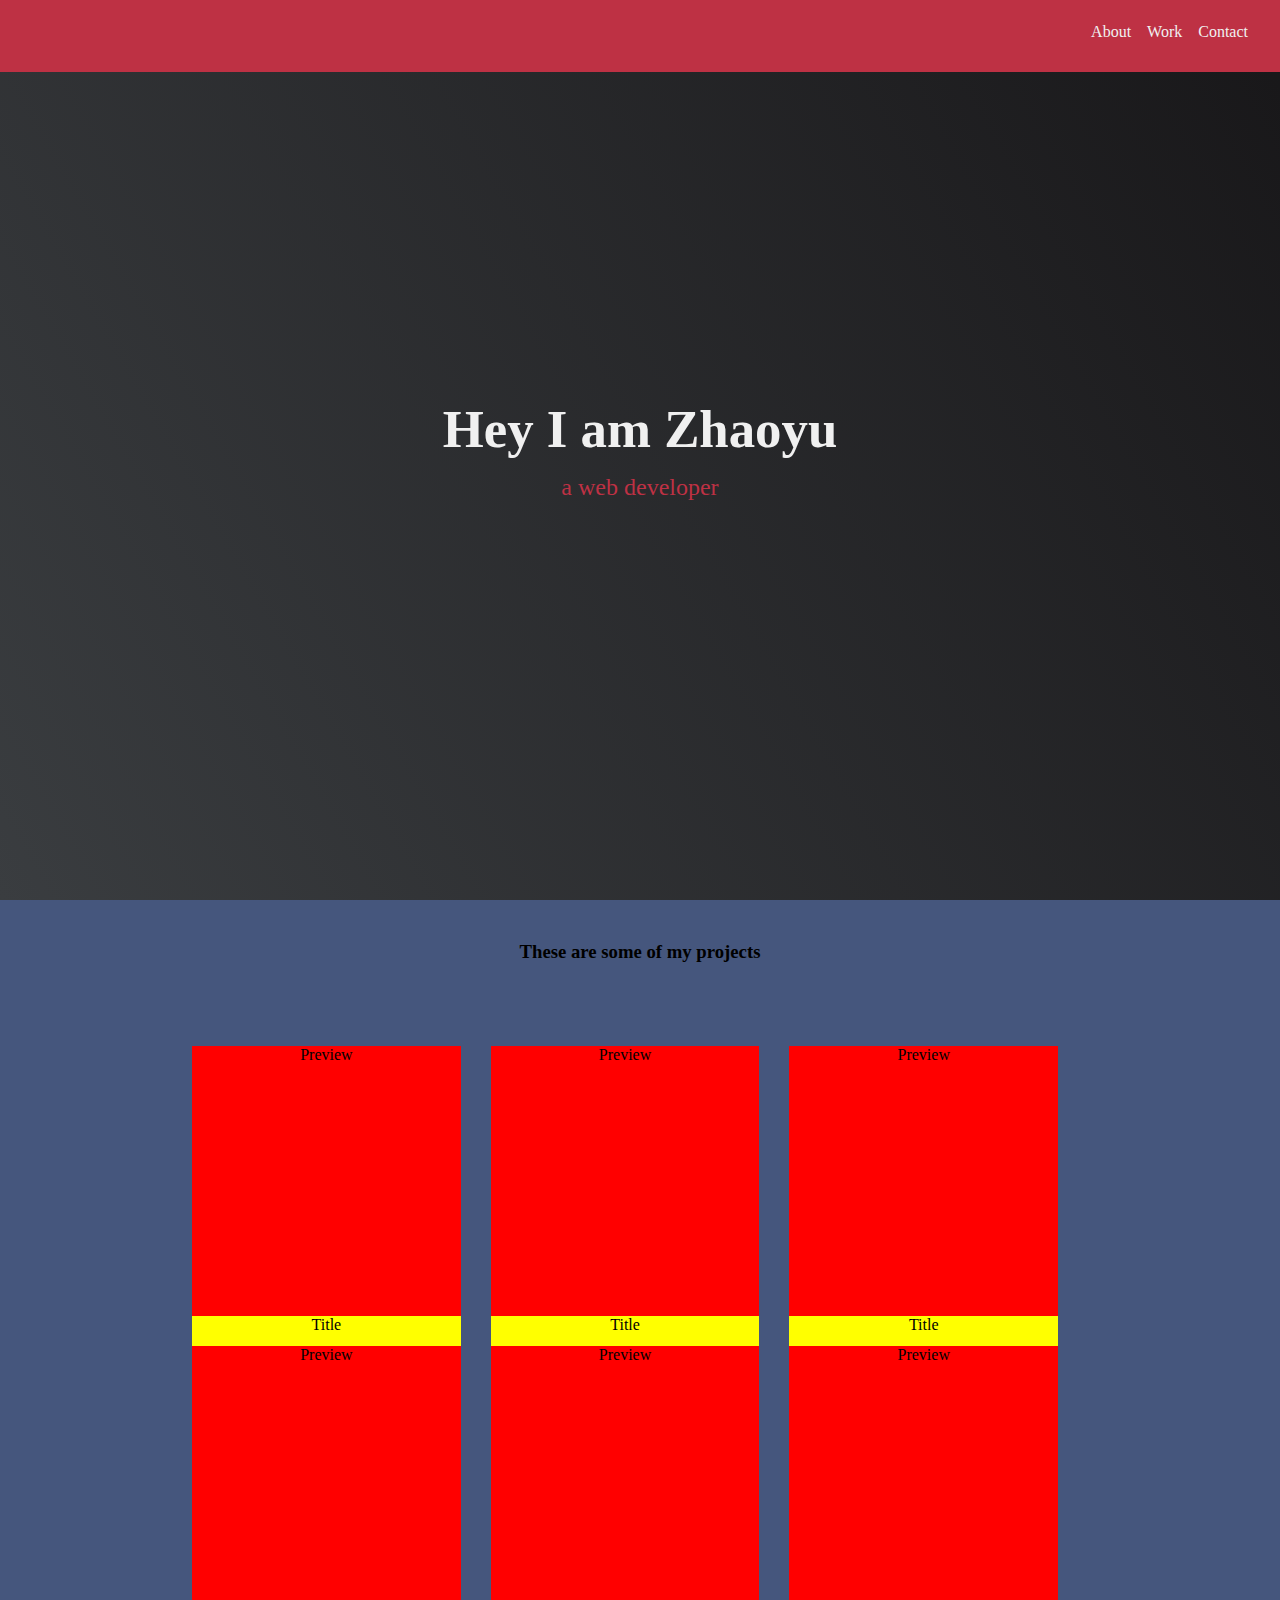
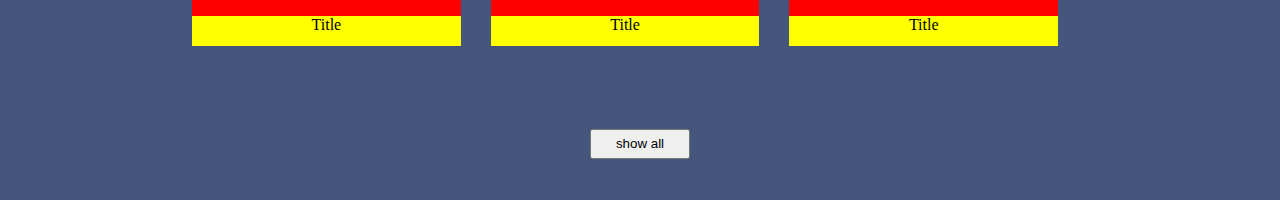
==== index.html @ 2669c868 "porforlio firt upload" ====
<html lang="en">

<head>
    <meta charset="UTF-8">
    <meta name="viewport" content="width=device-width, initial-scale=1.0">
    <title>Document</title>
    <link rel="stylesheet" href="style.css">
</head>

<body>
    <header>
        <ul>
            <li><a href="#">About</a></li>
            <li><a href="">Work</a></li>
            <li><a href="">Contact</a></li>
        </ul>
    </header>
    <section id="welcome-section" class="welcome-section">
        <h1>Hey I am Zhaoyu</h1>
        <p>a web developer</p>
    </section>
    <section id="projects" class="projects">
        <div class="container">
            <div class="projects-title">
                <h3>These are some of my projects</h3>
            </div>
            <div class="showcase-container">
                <div class="showcase">
                    <div class="preview">Preview</div>
                    <div class="title">Title</div>
                </div>
                <div class="showcase">
                    <div class="preview">Preview</div>
                    <div class="title">Title</div>
                </div>
                <div class="showcase">
                    <div class="preview">Preview</div>
                    <div class="title">Title</div>
                </div>
                <div class="showcase">
                    <div class="preview">Preview</div>
                    <div class="title">Title</div>
                </div>
                <div class="showcase">
                    <div class="preview">Preview</div>
                    <div class="title">Title</div>
                </div>
                <div class="showcase">
                    <div class="preview">Preview</div>
                    <div class="title">Title</div>
                </div>
            </div>
            <button type="button">show all</button>
        </div>
    </section>
    <section></section>
    <footer></footer>
</body>

</html>
---- style.css ----
* {
    margin: 0;
    padding: 0;
}

header {
    top: 0;
    width: 100%;
    position: fixed;
    box-sizing: border-box;
    height: 8%;
    overflow: hidden;
    background-color: #be3144;
}

header ul {
    position: absolute;
    right: 2em;
    top: 50%;
    margin-top: -13px;
}

header ul li {
    margin-left: 1em;
    list-style: none;
    float: left;
}

header ul li a {
    color: #f0f0f0;
    text-decoration: none;
}

/* welcome-section */

.welcome-section {
    background-color: #000;
    height: 100%;
    color: #f0f0f0;
    display: flex;
    flex-direction: column;
    justify-content: center;
    align-items: center;
    background-image: linear-gradient(60deg, #3a3d40 0%, #181719 100%);
}

.welcome-section h1 {
    font-size: 3.3rem;
}

.welcome-section p {
    margin-top: 15px;
    font-size: 1.5rem;
    color: #be3144;
}

/* projects */
.projects {
    min-height: 100%;
    background-color: #45567d;
}



.projects .container {
    width: 70%;
    min-height: 100%;
    margin: 0 auto;
    display: flex;
    flex-direction: column;
    justify-content: space-around;
    
}
.projects-title {
    text-align: center;
}

.showcase-container{
    display: grid;
    grid-template-columns: 1fr 1fr 1fr;
    grid-template-rows: 1fr 1fr;
}
.projects .showcase{
    width:90% ;
    height: 300px;
}
.projects .showcase .preview{
    text-align: center;
    height: 270px;
    background-color: red;
}
.projects .showcase .title{
    text-align: center;
    height: 30px;
    background-color: yellow;
}
.projects button {
    align-self: center;
    width: 100px;
    height: 30px;
}
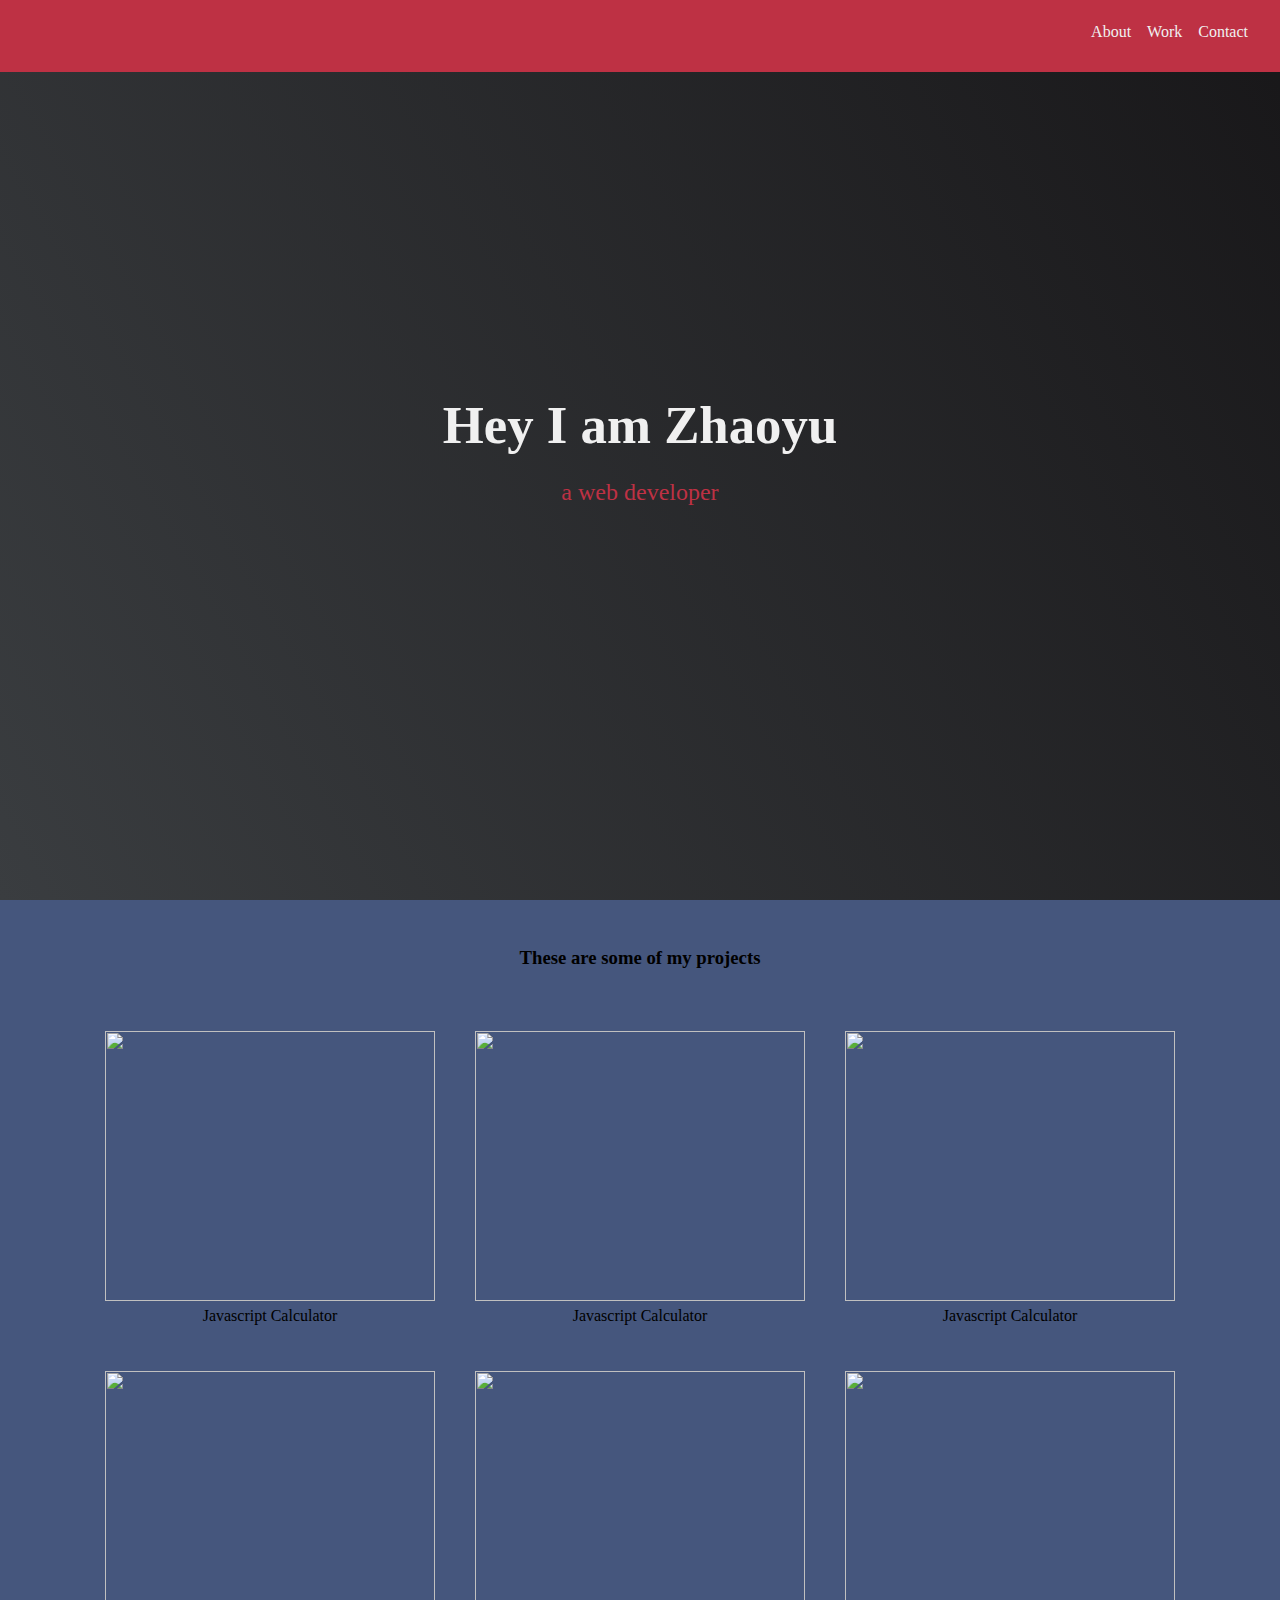
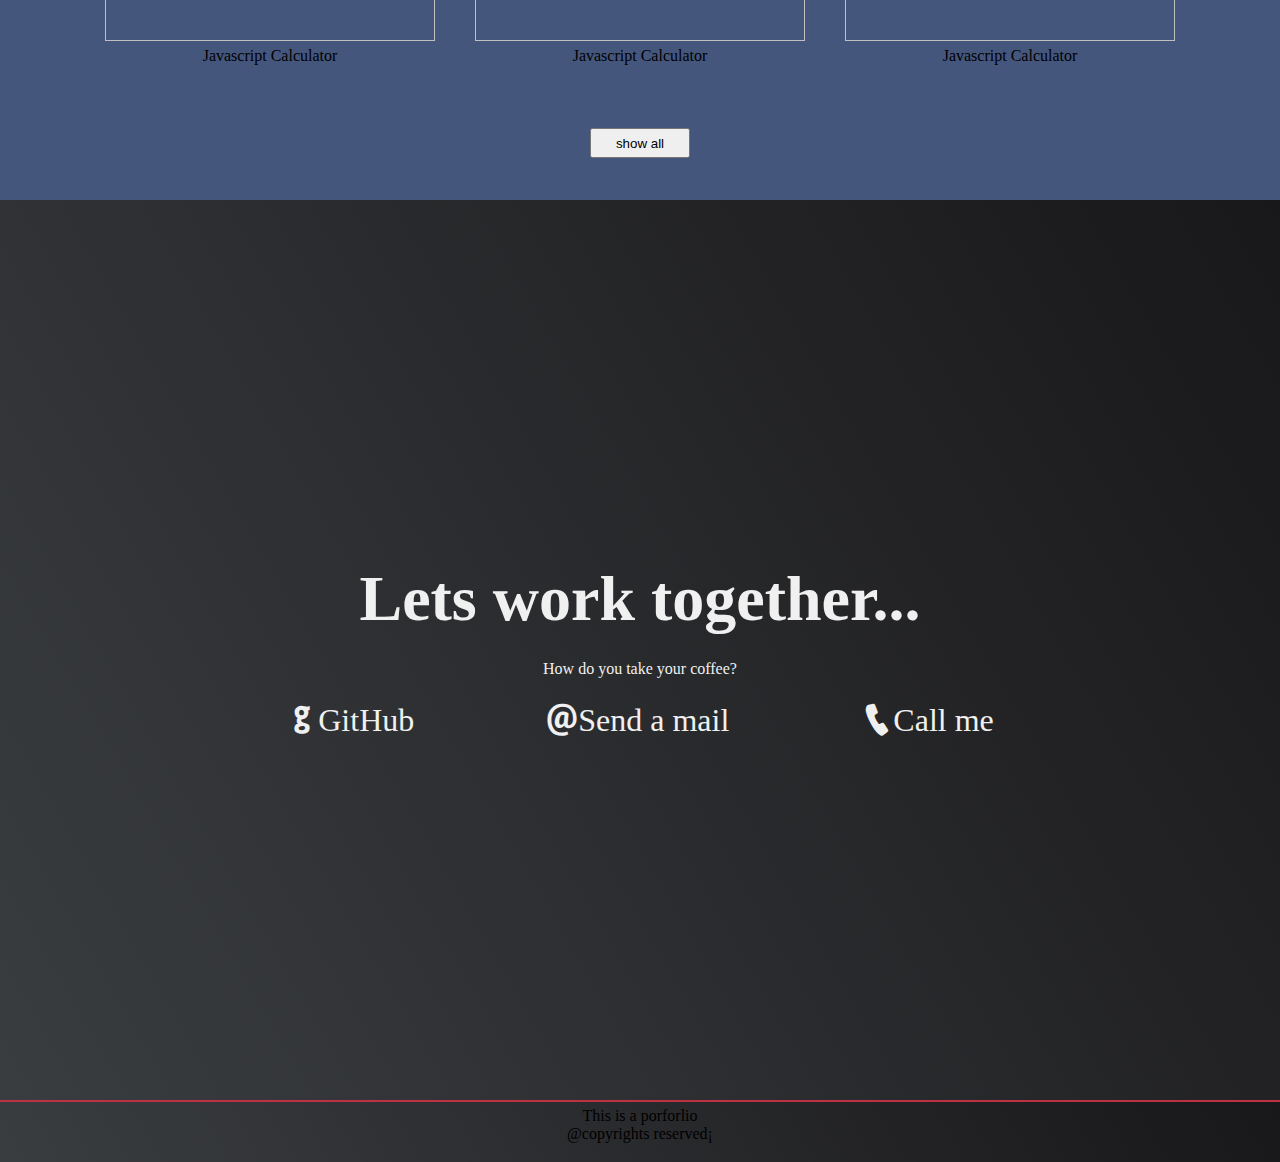
==== commit d9c91ed2: "responsive" ====
--- a/index.html
+++ b/index.html
@@ -5,6 +5,7 @@
     <meta name="viewport" content="width=device-width, initial-scale=1.0">
     <title>Document</title>
     <link rel="stylesheet" href="style.css">
+    <link rel="stylesheet" href="./icofont/icofont.min.css">
 </head>
 
 <body>
@@ -20,41 +21,50 @@
         <p>a web developer</p>
     </section>
     <section id="projects" class="projects">
-        <div class="container">
             <div class="projects-title">
                 <h3>These are some of my projects</h3>
             </div>
             <div class="showcase-container">
                 <div class="showcase">
-                    <div class="preview">Preview</div>
-                    <div class="title">Title</div>
+                    <div class="preview"><img src="https://raw.githubusercontent.com/freeCodeCamp/cdn/master/build/testable-projects-fcc/images/calc.png" alt=""></div>
+                    <div class="title">Javascript Calculator</div>
                 </div>
                 <div class="showcase">
-                    <div class="preview">Preview</div>
-                    <div class="title">Title</div>
+                    <div class="preview"><img src="https://raw.githubusercontent.com/freeCodeCamp/cdn/master/build/testable-projects-fcc/images/calc.png" alt=""></div>
+                    <div class="title">Javascript Calculator</div>
                 </div>
                 <div class="showcase">
-                    <div class="preview">Preview</div>
-                    <div class="title">Title</div>
+                    <div class="preview"><img src="https://raw.githubusercontent.com/freeCodeCamp/cdn/master/build/testable-projects-fcc/images/calc.png" alt=""></div>
+                    <div class="title">Javascript Calculator</div>
                 </div>
                 <div class="showcase">
-                    <div class="preview">Preview</div>
-                    <div class="title">Title</div>
+                    <div class="preview"><img src="https://raw.githubusercontent.com/freeCodeCamp/cdn/master/build/testable-projects-fcc/images/calc.png" alt=""></div>
+                    <div class="title">Javascript Calculator</div>
                 </div>
                 <div class="showcase">
-                    <div class="preview">Preview</div>
-                    <div class="title">Title</div>
+                    <div class="preview"><img src="https://raw.githubusercontent.com/freeCodeCamp/cdn/master/build/testable-projects-fcc/images/calc.png" alt=""></div>
+                    <div class="title">Javascript Calculator</div>
                 </div>
                 <div class="showcase">
-                    <div class="preview">Preview</div>
-                    <div class="title">Title</div>
+                    <div class="preview"><img src="https://raw.githubusercontent.com/freeCodeCamp/cdn/master/build/testable-projects-fcc/images/calc.png" alt=""></div>
+                    <div class="title">Javascript Calculator</div>
                 </div>
             </div>
             <button type="button">show all</button>
+    </section>
+    <section class='contact'>
+        <h2>Lets work together...</h2>
+        <p>How do you take your coffee?</p>
+        <div>
+            <span><i class="icofont-github"></i>GitHub</span>
+        <span><i class="icofont-ui-email"></i>Send a mail</span>
+        <span class="contact-last-span"><i class="icofont-ui-call"></i>Call me</span>
         </div>
     </section>
-    <section></section>
-    <footer></footer>
+    <footer>
+        <p>This is a porforlio</p>
+        <p>@copyrights reserved¡</p>
+    </footer>
 </body>
 
 </html>--- a/style.css
+++ b/style.css
@@ -46,10 +46,12 @@
 
 .welcome-section h1 {
     font-size: 3.3rem;
+    text-align: center;
 }
 
 .welcome-section p {
-    margin-top: 15px;
+    text-align: center;
+    margin-top: 1em;
     font-size: 1.5rem;
     color: #be3144;
 }
@@ -58,44 +60,98 @@
 .projects {
     min-height: 100%;
     background-color: #45567d;
+    display:flex;
+    flex-direction: column;
+    align-items: center;
+    justify-content: space-around;
 }
 
 
-
-.projects .container {
-    width: 70%;
-    min-height: 100%;
-    margin: 0 auto;
-    display: flex;
-    flex-direction: column;
-    justify-content: space-around;
-    
-}
 .projects-title {
     text-align: center;
+    margin-top: 2em;
+    margin-bottom: 2em;
 }
 
-.showcase-container{
+@media screen and (min-device-width:350px){
+    
+    .showcase-container{
+        display: grid;
+        grid-template-columns: 330px  ;
+        grid-template-rows: 300px 300px 300px 300px 300px 300px ;
+        grid-row-gap: 40px;
+        }
+    .contact-span{
+        display: block;
+    }
+}
+@media screen and (min-device-width:800px){
+    .showcase-container{
+        display: grid;
+        grid-template-columns: 330px 330px ;
+        grid-template-rows: 300px 300px 300px;
+        grid-row-gap: 40px;
+        grid-column-gap: 40px;
+        }
+}
+@media screen and ( min-device-width:1200px){
+    .showcase-container{
     display: grid;
-    grid-template-columns: 1fr 1fr 1fr;
-    grid-template-rows: 1fr 1fr;
+    grid-template-columns: 330px 330px 330px;
+    grid-template-rows: 300px 300px;
+    grid-row-gap: 40px;
+    grid-column-gap: 40px;
+    }
 }
-.projects .showcase{
-    width:90% ;
-    height: 300px;
-}
+
 .projects .showcase .preview{
     text-align: center;
-    height: 270px;
-    background-color: red;
+    height: 90%;
+}
+.projects .showcase .preview img{
+    width: 100%;
+    height: 100%;
 }
 .projects .showcase .title{
     text-align: center;
-    height: 30px;
-    background-color: yellow;
+    height: 10%;
+    line-height: 30px;
 }
 .projects button {
-    align-self: center;
+    margin-top: 2em;
+    margin-bottom: 2em;
     width: 100px;
     height: 30px;
+}
+
+.contact{
+    box-sizing: border-box;
+    text-align: center;
+    background-image: linear-gradient(60deg, #3a3d40 0%, #181719 100%);
+    min-height: 100%;
+    color: #f0f0f0;
+    display: flex;
+    flex-direction: column;
+    align-items: center;
+    justify-content: center;
+}
+.contact h2{
+    font-size: 4rem;
+}
+.contact p{
+    margin-top: 1.5em;
+    font-size: 1rem;
+    margin-bottom: 1.5em;
+}
+.contact span{
+    font-size: 2rem;
+    margin: 1em 2em;
+}
+
+footer{
+    padding: 5px;
+    background-image: linear-gradient(60deg, #3a3d40 0%, #181719 100%);
+    border-top:2px solid #be3144;
+    text-align: center;
+    height: 50px;
 }